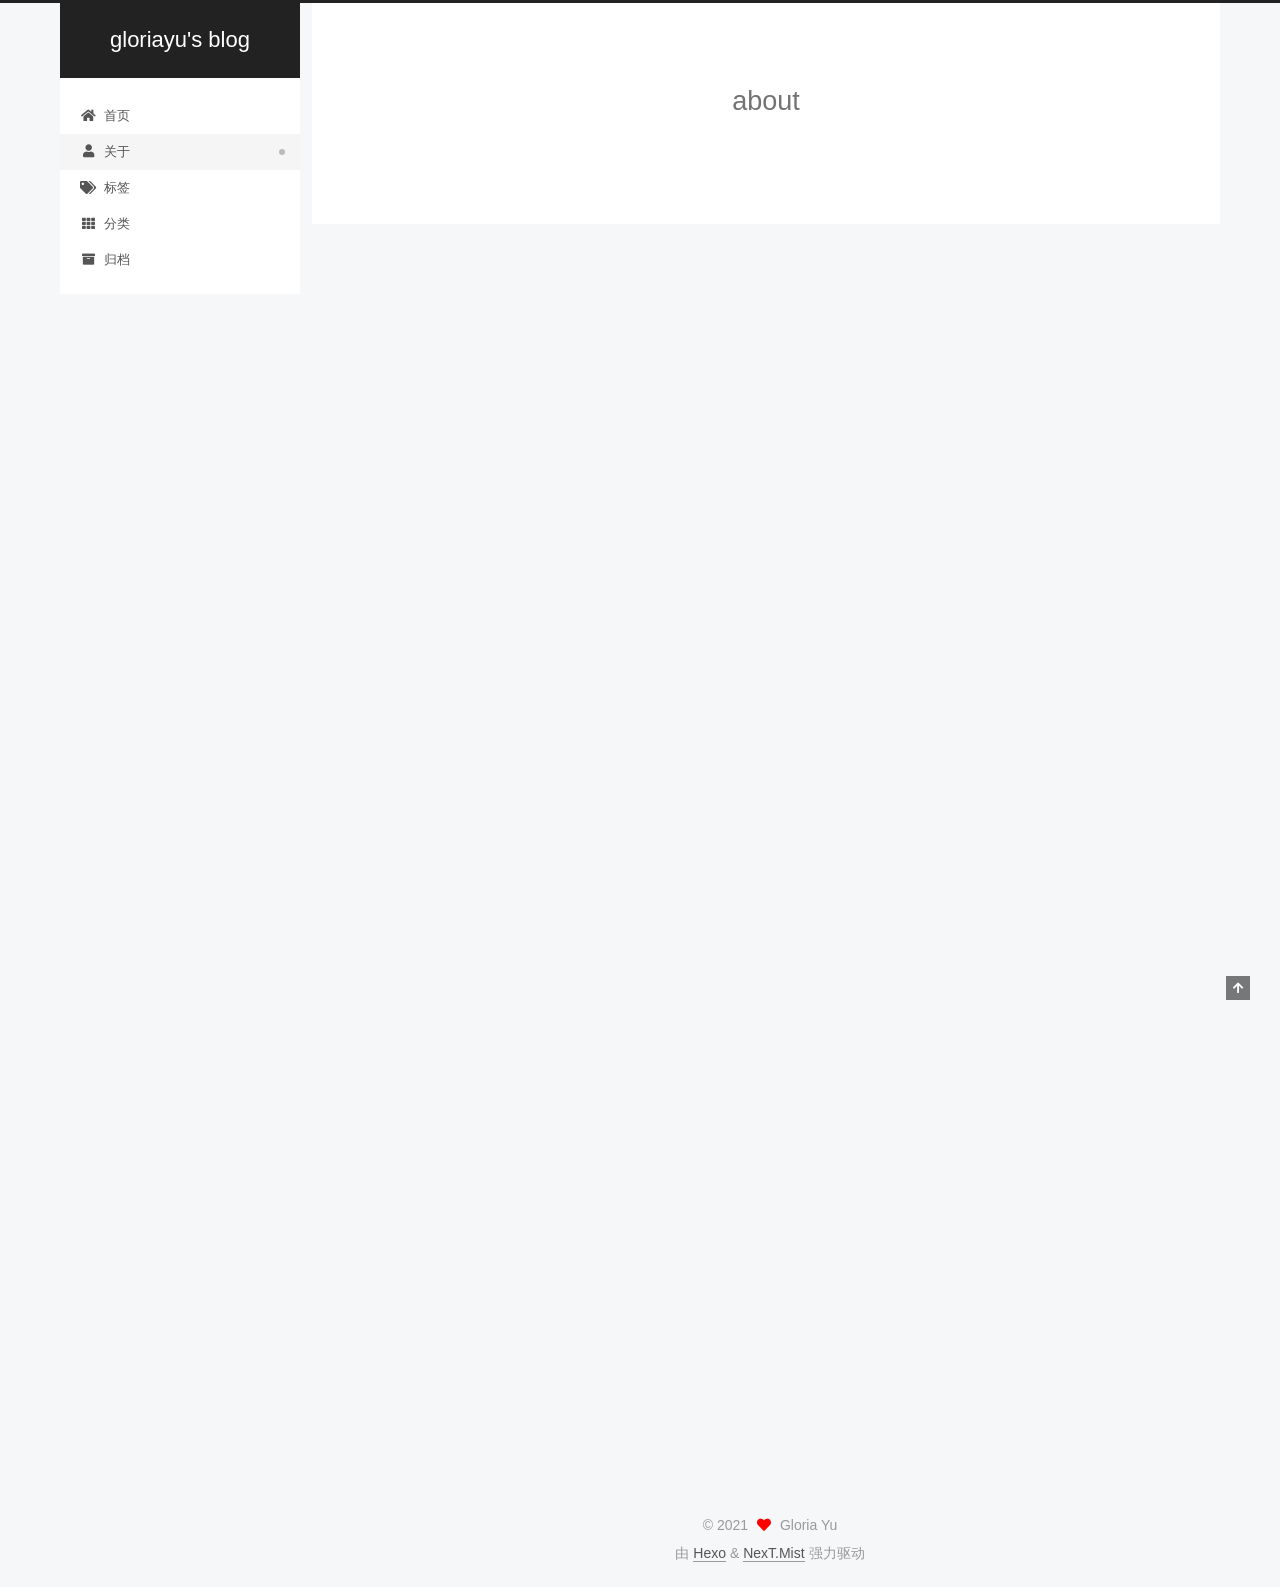
==== about/index.html @ 78971fbe "Site updated: 2021-02-25 17:39:27" ====
<!DOCTYPE html>
<html lang="zh-CN">
<head>
  <meta charset="UTF-8">
<meta name="viewport" content="width=device-width, initial-scale=1, maximum-scale=2">
<meta name="theme-color" content="#222">
<meta name="generator" content="Hexo 5.4.0">
  <link rel="icon" type="image/png" sizes="32x32" href="/images/favicon-32x32-next.png">
  <link rel="icon" type="image/png" sizes="16x16" href="/images/favicon-16x16-next.png">

<link rel="stylesheet" href="/css/main.css">


<link rel="stylesheet" href="/lib/font-awesome/css/all.min.css">

<script id="hexo-configurations">
    var NexT = window.NexT || {};
    var CONFIG = {"hostname":"example.com","root":"/","scheme":"Mist","version":"7.8.0","exturl":false,"sidebar":{"position":"left","display":"post","padding":18,"offset":12,"onmobile":false},"copycode":{"enable":false,"show_result":false,"style":null},"back2top":{"enable":true,"sidebar":false,"scrollpercent":false},"bookmark":{"enable":false,"color":"#222","save":"auto"},"fancybox":false,"mediumzoom":false,"lazyload":false,"pangu":false,"comments":{"style":"tabs","active":null,"storage":true,"lazyload":false,"nav":null},"algolia":{"hits":{"per_page":10},"labels":{"input_placeholder":"Search for Posts","hits_empty":"We didn't find any results for the search: ${query}","hits_stats":"${hits} results found in ${time} ms"}},"localsearch":{"enable":false,"trigger":"auto","top_n_per_article":1,"unescape":false,"preload":false},"motion":{"enable":true,"async":false,"transition":{"post_block":"fadeIn","post_header":"slideDownIn","post_body":"slideDownIn","coll_header":"slideLeftIn","sidebar":"slideUpIn"}}};
  </script>

  <meta name="description" content="记录学习">
<meta property="og:type" content="website">
<meta property="og:title" content="about">
<meta property="og:url" content="http://example.com/about/index.html">
<meta property="og:site_name" content="gloriayu&#39;s blog">
<meta property="og:description" content="记录学习">
<meta property="og:locale" content="zh_CN">
<meta property="article:published_time" content="2021-02-25T08:44:39.930Z">
<meta property="article:modified_time" content="2021-02-25T08:44:39.930Z">
<meta property="article:author" content="Gloria Yu">
<meta name="twitter:card" content="summary">

<link rel="canonical" href="http://example.com/about/">


<script id="page-configurations">
  // https://hexo.io/docs/variables.html
  CONFIG.page = {
    sidebar: "",
    isHome : false,
    isPost : false,
    lang   : 'zh-CN'
  };
</script>

  <title>about | gloriayu's blog
</title>
  






  <noscript>
  <style>
  .use-motion .brand,
  .use-motion .menu-item,
  .sidebar-inner,
  .use-motion .post-block,
  .use-motion .pagination,
  .use-motion .comments,
  .use-motion .post-header,
  .use-motion .post-body,
  .use-motion .collection-header { opacity: initial; }

  .use-motion .site-title,
  .use-motion .site-subtitle {
    opacity: initial;
    top: initial;
  }

  .use-motion .logo-line-before i { left: initial; }
  .use-motion .logo-line-after i { right: initial; }
  </style>
</noscript>

<link rel="alternate" href="/atom.xml" title="gloriayu's blog" type="application/atom+xml">
</head>

<body itemscope itemtype="http://schema.org/WebPage">
  <div class="container use-motion">
    <div class="headband"></div>

    <header class="header" itemscope itemtype="http://schema.org/WPHeader">
      <div class="header-inner"><div class="site-brand-container">
  <div class="site-nav-toggle">
    <div class="toggle" aria-label="切换导航栏">
      <span class="toggle-line toggle-line-first"></span>
      <span class="toggle-line toggle-line-middle"></span>
      <span class="toggle-line toggle-line-last"></span>
    </div>
  </div>

  <div class="site-meta">

    <a href="/" class="brand" rel="start">
      <span class="logo-line-before"><i></i></span>
      <h1 class="site-title">gloriayu's blog</h1>
      <span class="logo-line-after"><i></i></span>
    </a>
  </div>

  <div class="site-nav-right">
    <div class="toggle popup-trigger">
    </div>
  </div>
</div>




<nav class="site-nav">
  <ul id="menu" class="main-menu menu">
        <li class="menu-item menu-item-home">

    <a href="/" rel="section"><i class="fa fa-home fa-fw"></i>首页</a>

  </li>
        <li class="menu-item menu-item-about">

    <a href="/about/" rel="section"><i class="fa fa-user fa-fw"></i>关于</a>

  </li>
        <li class="menu-item menu-item-tags">

    <a href="/tags/" rel="section"><i class="fa fa-tags fa-fw"></i>标签</a>

  </li>
        <li class="menu-item menu-item-categories">

    <a href="/categories/" rel="section"><i class="fa fa-th fa-fw"></i>分类</a>

  </li>
        <li class="menu-item menu-item-archives">

    <a href="/archives/" rel="section"><i class="fa fa-archive fa-fw"></i>归档</a>

  </li>
  </ul>
</nav>




</div>
    </header>

    
  <div class="back-to-top">
    <i class="fa fa-arrow-up"></i>
    <span>0%</span>
  </div>


    <main class="main">
      <div class="main-inner">
        <div class="content-wrap">
          
  
  

          <div class="content page posts-expand">
            

    
    
    
    <div class="post-block" lang="zh-CN">
      <header class="post-header">

<h1 class="post-title" itemprop="name headline">about
</h1>

<div class="post-meta">
  

</div>

</header>

      
      
      
      <div class="post-body">
          
      </div>
      
      
      
    </div>
    

    
    
    


          </div>
          

<script>
  window.addEventListener('tabs:register', () => {
    let { activeClass } = CONFIG.comments;
    if (CONFIG.comments.storage) {
      activeClass = localStorage.getItem('comments_active') || activeClass;
    }
    if (activeClass) {
      let activeTab = document.querySelector(`a[href="#comment-${activeClass}"]`);
      if (activeTab) {
        activeTab.click();
      }
    }
  });
  if (CONFIG.comments.storage) {
    window.addEventListener('tabs:click', event => {
      if (!event.target.matches('.tabs-comment .tab-content .tab-pane')) return;
      let commentClass = event.target.classList[1];
      localStorage.setItem('comments_active', commentClass);
    });
  }
</script>

        </div>
          
  
  <div class="toggle sidebar-toggle">
    <span class="toggle-line toggle-line-first"></span>
    <span class="toggle-line toggle-line-middle"></span>
    <span class="toggle-line toggle-line-last"></span>
  </div>

  <aside class="sidebar">
    <div class="sidebar-inner">

      <ul class="sidebar-nav motion-element">
        <li class="sidebar-nav-toc">
          文章目录
        </li>
        <li class="sidebar-nav-overview">
          站点概览
        </li>
      </ul>

      <!--noindex-->
      <div class="post-toc-wrap sidebar-panel">
      </div>
      <!--/noindex-->

      <div class="site-overview-wrap sidebar-panel">
        <div class="site-author motion-element" itemprop="author" itemscope itemtype="http://schema.org/Person">
    <img class="site-author-image" itemprop="image" alt="Gloria Yu"
      src="/img/avatar.jpg">
  <p class="site-author-name" itemprop="name">Gloria Yu</p>
  <div class="site-description" itemprop="description">记录学习</div>
</div>
<div class="site-state-wrap motion-element">
  <nav class="site-state">
      <div class="site-state-item site-state-posts">
          <a href="/archives/">
        
          <span class="site-state-item-count">1</span>
          <span class="site-state-item-name">日志</span>
        </a>
      </div>
  </nav>
</div>
  <div class="links-of-author motion-element">
      <span class="links-of-author-item">
        <a href="https://github.com/gloriayu47" title="GitHub → https:&#x2F;&#x2F;github.com&#x2F;gloriayu47" rel="noopener" target="_blank"><i class="fab fa-github fa-fw"></i>GitHub</a>
      </span>
      <span class="links-of-author-item">
        <a href="mailto:gloriayu.uc@gmail.com" title="GMail → mailto:gloriayu.uc@gmail.com" rel="noopener" target="_blank"><i class="fa fa-envelope fa-fw"></i>GMail</a>
      </span>
  </div>



      </div>

    </div>
  </aside>
  <div id="sidebar-dimmer"></div>


      </div>
    </main>

    <footer class="footer">
      <div class="footer-inner">
        

        

<div class="copyright">
  
  &copy; 
  <span itemprop="copyrightYear">2021</span>
  <span class="with-love">
    <i class="fa fa-heart"></i>
  </span>
  <span class="author" itemprop="copyrightHolder">Gloria Yu</span>
</div>
  <div class="powered-by">由 <a href="https://hexo.io/" class="theme-link" rel="noopener" target="_blank">Hexo</a> & <a href="https://mist.theme-next.org/" class="theme-link" rel="noopener" target="_blank">NexT.Mist</a> 强力驱动
  </div>

        








      </div>
    </footer>
  </div>

  
  <script src="/lib/anime.min.js"></script>
  <script src="/lib/velocity/velocity.min.js"></script>
  <script src="/lib/velocity/velocity.ui.min.js"></script>

<script src="/js/utils.js"></script>

<script src="/js/motion.js"></script>


<script src="/js/schemes/muse.js"></script>


<script src="/js/next-boot.js"></script>




  















  

  

</body>
</html>
---- css/main.css ----
:root {
  --body-bg-color: #f5f7f9;
  --content-bg-color: #fff;
  --card-bg-color: #f5f5f5;
  --text-color: #555;
  --blockquote-color: #666;
  --link-color: #555;
  --link-hover-color: #222;
  --brand-color: #fff;
  --brand-hover-color: #fff;
  --table-row-odd-bg-color: #f9f9f9;
  --table-row-hover-bg-color: #f5f5f5;
  --menu-item-bg-color: #f5f5f5;
  --btn-default-bg: #fff;
  --btn-default-color: #555;
  --btn-default-border-color: #555;
  --btn-default-hover-bg: #222;
  --btn-default-hover-color: #fff;
  --btn-default-hover-border-color: #222;
}
html {
  line-height: 1.15; /* 1 */
  -webkit-text-size-adjust: 100%; /* 2 */
}
body {
  margin: 0;
}
main {
  display: block;
}
h1 {
  font-size: 2em;
  margin: 0.67em 0;
}
hr {
  box-sizing: content-box; /* 1 */
  height: 0; /* 1 */
  overflow: visible; /* 2 */
}
pre {
  font-family: monospace, monospace; /* 1 */
  font-size: 1em; /* 2 */
}
a {
  background: transparent;
}
abbr[title] {
  border-bottom: none; /* 1 */
  text-decoration: underline; /* 2 */
  text-decoration: underline dotted; /* 2 */
}
b,
strong {
  font-weight: bolder;
}
code,
kbd,
samp {
  font-family: monospace, monospace; /* 1 */
  font-size: 1em; /* 2 */
}
small {
  font-size: 80%;
}
sub,
sup {
  font-size: 75%;
  line-height: 0;
  position: relative;
  vertical-align: baseline;
}
sub {
  bottom: -0.25em;
}
sup {
  top: -0.5em;
}
img {
  border-style: none;
}
button,
input,
optgroup,
select,
textarea {
  font-family: inherit; /* 1 */
  font-size: 100%; /* 1 */
  line-height: 1.15; /* 1 */
  margin: 0; /* 2 */
}
button,
input {
/* 1 */
  overflow: visible;
}
button,
select {
/* 1 */
  text-transform: none;
}
button,
[type='button'],
[type='reset'],
[type='submit'] {
  -webkit-appearance: button;
}
button::-moz-focus-inner,
[type='button']::-moz-focus-inner,
[type='reset']::-moz-focus-inner,
[type='submit']::-moz-focus-inner {
  border-style: none;
  padding: 0;
}
button:-moz-focusring,
[type='button']:-moz-focusring,
[type='reset']:-moz-focusring,
[type='submit']:-moz-focusring {
  outline: 1px dotted ButtonText;
}
fieldset {
  padding: 0.35em 0.75em 0.625em;
}
legend {
  box-sizing: border-box; /* 1 */
  color: inherit; /* 2 */
  display: table; /* 1 */
  max-width: 100%; /* 1 */
  padding: 0; /* 3 */
  white-space: normal; /* 1 */
}
progress {
  vertical-align: baseline;
}
textarea {
  overflow: auto;
}
[type='checkbox'],
[type='radio'] {
  box-sizing: border-box; /* 1 */
  padding: 0; /* 2 */
}
[type='number']::-webkit-inner-spin-button,
[type='number']::-webkit-outer-spin-button {
  height: auto;
}
[type='search'] {
  outline-offset: -2px; /* 2 */
  -webkit-appearance: textfield; /* 1 */
}
[type='search']::-webkit-search-decoration {
  -webkit-appearance: none;
}
::-webkit-file-upload-button {
  font: inherit; /* 2 */
  -webkit-appearance: button; /* 1 */
}
details {
  display: block;
}
summary {
  display: list-item;
}
template {
  display: none;
}
[hidden] {
  display: none;
}
::selection {
  background: #262a30;
  color: #eee;
}
html,
body {
  height: 100%;
}
body {
  background: var(--body-bg-color);
  color: var(--text-color);
  font-family: 'Lato', "PingFang SC", "Microsoft YaHei", sans-serif;
  font-size: 1em;
  line-height: 2;
}
@media (max-width: 991px) {
  body {
    padding-left: 0 !important;
    padding-right: 0 !important;
  }
}
h1,
h2,
h3,
h4,
h5,
h6 {
  font-family: 'Lato', "PingFang SC", "Microsoft YaHei", sans-serif;
  font-weight: bold;
  line-height: 1.5;
  margin: 20px 0 15px;
}
h1 {
  font-size: 1.5em;
}
h2 {
  font-size: 1.375em;
}
h3 {
  font-size: 1.25em;
}
h4 {
  font-size: 1.125em;
}
h5 {
  font-size: 1em;
}
h6 {
  font-size: 0.875em;
}
p {
  margin: 0 0 20px 0;
}
a,
span.exturl {
  border-bottom: 1px solid #999;
  color: var(--link-color);
  outline: 0;
  text-decoration: none;
  overflow-wrap: break-word;
  word-wrap: break-word;
  cursor: pointer;
}
a:hover,
span.exturl:hover {
  border-bottom-color: var(--link-hover-color);
  color: var(--link-hover-color);
}
iframe,
img,
video {
  display: block;
  margin-left: auto;
  margin-right: auto;
  max-width: 100%;
}
hr {
  background-image: repeating-linear-gradient(-45deg, #ddd, #ddd 4px, transparent 4px, transparent 8px);
  border: 0;
  height: 3px;
  margin: 40px 0;
}
blockquote {
  border-left: 4px solid #ddd;
  color: var(--blockquote-color);
  margin: 0;
  padding: 0 15px;
}
blockquote cite::before {
  content: '-';
  padding: 0 5px;
}
dt {
  font-weight: bold;
}
dd {
  margin: 0;
  padding: 0;
}
kbd {
  background-color: #f5f5f5;
  background-image: linear-gradient(#eee, #fff, #eee);
  border: 1px solid #ccc;
  border-radius: 0.2em;
  box-shadow: 0.1em 0.1em 0.2em rgba(0,0,0,0.1);
  color: #555;
  font-family: inherit;
  padding: 0.1em 0.3em;
  white-space: nowrap;
}
.table-container {
  overflow: auto;
}
table {
  border-collapse: collapse;
  border-spacing: 0;
  font-size: 0.875em;
  margin: 0 0 20px 0;
  width: 100%;
}
tbody tr:nth-of-type(odd) {
  background: var(--table-row-odd-bg-color);
}
tbody tr:hover {
  background: var(--table-row-hover-bg-color);
}
caption,
th,
td {
  font-weight: normal;
  padding: 8px;
  vertical-align: middle;
}
th,
td {
  border: 1px solid #ddd;
  border-bottom: 3px solid #ddd;
}
th {
  font-weight: 700;
  padding-bottom: 10px;
}
td {
  border-bottom-width: 1px;
}
.btn {
  background: var(--btn-default-bg);
  border: 2px solid var(--btn-default-border-color);
  border-radius: 2px;
  color: var(--btn-default-color);
  display: inline-block;
  font-size: 0.875em;
  line-height: 2;
  padding: 0 20px;
  text-decoration: none;
  transition-property: background-color;
  transition-delay: 0s;
  transition-duration: 0.2s;
  transition-timing-function: ease-in-out;
}
.btn:hover {
  background: var(--btn-default-hover-bg);
  border-color: var(--btn-default-hover-border-color);
  color: var(--btn-default-hover-color);
}
.btn + .btn {
  margin: 0 0 8px 8px;
}
.btn .fa-fw {
  text-align: left;
  width: 1.285714285714286em;
}
.toggle {
  line-height: 0;
}
.toggle .toggle-line {
  background: #fff;
  display: inline-block;
  height: 2px;
  left: 0;
  position: relative;
  top: 0;
  transition: all 0.4s;
  vertical-align: top;
  width: 100%;
}
.toggle .toggle-line:not(:first-child) {
  margin-top: 3px;
}
.toggle.toggle-arrow .toggle-line-first {
  left: 50%;
  top: 2px;
  transform: rotate(45deg);
  width: 50%;
}
.toggle.toggle-arrow .toggle-line-middle {
  left: 2px;
  width: 90%;
}
.toggle.toggle-arrow .toggle-line-last {
  left: 50%;
  top: -2px;
  transform: rotate(-45deg);
  width: 50%;
}
.toggle.toggle-close .toggle-line-first {
  transform: rotate(-45deg);
  top: 5px;
}
.toggle.toggle-close .toggle-line-middle {
  opacity: 0;
}
.toggle.toggle-close .toggle-line-last {
  transform: rotate(45deg);
  top: -5px;
}
.highlight,
pre {
  background: #f7f7f7;
  color: #4d4d4c;
  line-height: 1.6;
  margin: 0 auto 20px;
}
pre,
code {
  font-family: consolas, Menlo, monospace, "PingFang SC", "Microsoft YaHei";
}
code {
  background: #eee;
  border-radius: 3px;
  color: #555;
  padding: 2px 4px;
  overflow-wrap: break-word;
  word-wrap: break-word;
}
.highlight *::selection {
  background: #d6d6d6;
}
.highlight pre {
  border: 0;
  margin: 0;
  padding: 10px 0;
}
.highlight table {
  border: 0;
  margin: 0;
  width: auto;
}
.highlight td {
  border: 0;
  padding: 0;
}
.highlight figcaption {
  background: #eff2f3;
  color: #4d4d4c;
  display: flex;
  font-size: 0.875em;
  justify-content: space-between;
  line-height: 1.2;
  padding: 0.5em;
}
.highlight figcaption a {
  color: #4d4d4c;
}
.highlight figcaption a:hover {
  border-bottom-color: #4d4d4c;
}
.highlight .gutter {
  -moz-user-select: none;
  -ms-user-select: none;
  -webkit-user-select: none;
  user-select: none;
}
.highlight .gutter pre {
  background: #eff2f3;
  color: #869194;
  padding-left: 10px;
  padding-right: 10px;
  text-align: right;
}
.highlight .code pre {
  background: #f7f7f7;
  padding-left: 10px;
  width: 100%;
}
.gist table {
  width: auto;
}
.gist table td {
  border: 0;
}
pre {
  overflow: auto;
  padding: 10px;
}
pre code {
  background: none;
  color: #4d4d4c;
  font-size: 0.875em;
  padding: 0;
  text-shadow: none;
}
pre .deletion {
  background: #fdd;
}
pre .addition {
  background: #dfd;
}
pre .meta {
  color: #eab700;
  -moz-user-select: none;
  -ms-user-select: none;
  -webkit-user-select: none;
  user-select: none;
}
pre .comment {
  color: #8e908c;
}
pre .variable,
pre .attribute,
pre .tag,
pre .name,
pre .regexp,
pre .ruby .constant,
pre .xml .tag .title,
pre .xml .pi,
pre .xml .doctype,
pre .html .doctype,
pre .css .id,
pre .css .class,
pre .css .pseudo {
  color: #c82829;
}
pre .number,
pre .preprocessor,
pre .built_in,
pre .builtin-name,
pre .literal,
pre .params,
pre .constant,
pre .command {
  color: #f5871f;
}
pre .ruby .class .title,
pre .css .rules .attribute,
pre .string,
pre .symbol,
pre .value,
pre .inheritance,
pre .header,
pre .ruby .symbol,
pre .xml .cdata,
pre .special,
pre .formula {
  color: #718c00;
}
pre .title,
pre .css .hexcolor {
  color: #3e999f;
}
pre .function,
pre .python .decorator,
pre .python .title,
pre .ruby .function .title,
pre .ruby .title .keyword,
pre .perl .sub,
pre .javascript .title,
pre .coffeescript .title {
  color: #4271ae;
}
pre .keyword,
pre .javascript .function {
  color: #8959a8;
}
.blockquote-center {
  border-left: none;
  margin: 40px 0;
  padding: 0;
  position: relative;
  text-align: center;
}
.blockquote-center .fa {
  display: block;
  opacity: 0.6;
  position: absolute;
  width: 100%;
}
.blockquote-center .fa-quote-left {
  border-top: 1px solid #ccc;
  text-align: left;
  top: -20px;
}
.blockquote-center .fa-quote-right {
  border-bottom: 1px solid #ccc;
  text-align: right;
  bottom: -20px;
}
.blockquote-center p,
.blockquote-center div {
  text-align: center;
}
.post-body .group-picture img {
  margin: 0 auto;
  padding: 0 3px;
}
.group-picture-row {
  margin-bottom: 6px;
  overflow: hidden;
}
.group-picture-column {
  float: left;
  margin-bottom: 10px;
}
.post-body .label {
  color: #555;
  display: inline;
  padding: 0 2px;
}
.post-body .label.default {
  background: #f0f0f0;
}
.post-body .label.primary {
  background: #efe6f7;
}
.post-body .label.info {
  background: #e5f2f8;
}
.post-body .label.success {
  background: #e7f4e9;
}
.post-body .label.warning {
  background: #fcf6e1;
}
.post-body .label.danger {
  background: #fae8eb;
}
.post-body .tabs {
  margin-bottom: 20px;
}
.post-body .tabs,
.tabs-comment {
  display: block;
  padding-top: 10px;
  position: relative;
}
.post-body .tabs ul.nav-tabs,
.tabs-comment ul.nav-tabs {
  display: flex;
  flex-wrap: wrap;
  margin: 0;
  margin-bottom: -1px;
  padding: 0;
}
@media (max-width: 413px) {
  .post-body .tabs ul.nav-tabs,
  .tabs-comment ul.nav-tabs {
    display: block;
    margin-bottom: 5px;
  }
}
.post-body .tabs ul.nav-tabs li.tab,
.tabs-comment ul.nav-tabs li.tab {
  border-bottom: 1px solid #ddd;
  border-left: 1px solid transparent;
  border-right: 1px solid transparent;
  border-top: 3px solid transparent;
  flex-grow: 1;
  list-style-type: none;
  border-radius: 0 0 0 0;
}
@media (max-width: 413px) {
  .post-body .tabs ul.nav-tabs li.tab,
  .tabs-comment ul.nav-tabs li.tab {
    border-bottom: 1px solid transparent;
    border-left: 3px solid transparent;
    border-right: 1px solid transparent;
    border-top: 1px solid transparent;
  }
}
@media (max-width: 413px) {
  .post-body .tabs ul.nav-tabs li.tab,
  .tabs-comment ul.nav-tabs li.tab {
    border-radius: 0;
  }
}
.post-body .tabs ul.nav-tabs li.tab a,
.tabs-comment ul.nav-tabs li.tab a {
  border-bottom: initial;
  display: block;
  line-height: 1.8;
  outline: 0;
  padding: 0.25em 0.75em;
  text-align: center;
  transition-delay: 0s;
  transition-duration: 0.2s;
  transition-timing-function: ease-out;
}
.post-body .tabs ul.nav-tabs li.tab a i,
.tabs-comment ul.nav-tabs li.tab a i {
  width: 1.285714285714286em;
}
.post-body .tabs ul.nav-tabs li.tab.active,
.tabs-comment ul.nav-tabs li.tab.active {
  border-bottom: 1px solid transparent;
  border-left: 1px solid #ddd;
  border-right: 1px solid #ddd;
  border-top: 3px solid #fc6423;
}
@media (max-width: 413px) {
  .post-body .tabs ul.nav-tabs li.tab.active,
  .tabs-comment ul.nav-tabs li.tab.active {
    border-bottom: 1px solid #ddd;
    border-left: 3px solid #fc6423;
    border-right: 1px solid #ddd;
    border-top: 1px solid #ddd;
  }
}
.post-body .tabs ul.nav-tabs li.tab.active a,
.tabs-comment ul.nav-tabs li.tab.active a {
  color: var(--link-color);
  cursor: default;
}
.post-body .tabs .tab-content .tab-pane,
.tabs-comment .tab-content .tab-pane {
  border: 1px solid #ddd;
  border-top: 0;
  padding: 20px 20px 0 20px;
  border-radius: 0;
}
.post-body .tabs .tab-content .tab-pane:not(.active),
.tabs-comment .tab-content .tab-pane:not(.active) {
  display: none;
}
.post-body .tabs .tab-content .tab-pane.active,
.tabs-comment .tab-content .tab-pane.active {
  display: block;
}
.post-body .tabs .tab-content .tab-pane.active:nth-of-type(1),
.tabs-comment .tab-content .tab-pane.active:nth-of-type(1) {
  border-radius: 0 0 0 0;
}
@media (max-width: 413px) {
  .post-body .tabs .tab-content .tab-pane.active:nth-of-type(1),
  .tabs-comment .tab-content .tab-pane.active:nth-of-type(1) {
    border-radius: 0;
  }
}
.post-body .note {
  border-radius: 3px;
  margin-bottom: 20px;
  padding: 1em;
  position: relative;
  border: 1px solid #eee;
  border-left-width: 5px;
}
.post-body .note h2,
.post-body .note h3,
.post-body .note h4,
.post-body .note h5,
.post-body .note h6 {
  margin-top: 0;
  border-bottom: initial;
  margin-bottom: 0;
  padding-top: 0;
}
.post-body .note p:first-child,
.post-body .note ul:first-child,
.post-body .note ol:first-child,
.post-body .note table:first-child,
.post-body .note pre:first-child,
.post-body .note blockquote:first-child,
.post-body .note img:first-child {
  margin-top: 0;
}
.post-body .note p:last-child,
.post-body .note ul:last-child,
.post-body .note ol:last-child,
.post-body .note table:last-child,
.post-body .note pre:last-child,
.post-body .note blockquote:last-child,
.post-body .note img:last-child {
  margin-bottom: 0;
}
.post-body .note.default {
  border-left-color: #777;
}
.post-body .note.default h2,
.post-body .note.default h3,
.post-body .note.default h4,
.post-body .note.default h5,
.post-body .note.default h6 {
  color: #777;
}
.post-body .note.primary {
  border-left-color: #6f42c1;
}
.post-body .note.primary h2,
.post-body .note.primary h3,
.post-body .note.primary h4,
.post-body .note.primary h5,
.post-body .note.primary h6 {
  color: #6f42c1;
}
.post-body .note.info {
  border-left-color: #428bca;
}
.post-body .note.info h2,
.post-body .note.info h3,
.post-body .note.info h4,
.post-body .note.info h5,
.post-body .note.info h6 {
  color: #428bca;
}
.post-body .note.success {
  border-left-color: #5cb85c;
}
.post-body .note.success h2,
.post-body .note.success h3,
.post-body .note.success h4,
.post-body .note.success h5,
.post-body .note.success h6 {
  color: #5cb85c;
}
.post-body .note.warning {
  border-left-color: #f0ad4e;
}
.post-body .note.warning h2,
.post-body .note.warning h3,
.post-body .note.warning h4,
.post-body .note.warning h5,
.post-body .note.warning h6 {
  color: #f0ad4e;
}
.post-body .note.danger {
  border-left-color: #d9534f;
}
.post-body .note.danger h2,
.post-body .note.danger h3,
.post-body .note.danger h4,
.post-body .note.danger h5,
.post-body .note.danger h6 {
  color: #d9534f;
}
.pagination .prev,
.pagination .next,
.pagination .page-number,
.pagination .space {
  display: inline-block;
  margin: 0 10px;
  padding: 0 11px;
  position: relative;
  top: -1px;
}
@media (max-width: 767px) {
  .pagination .prev,
  .pagination .next,
  .pagination .page-number,
  .pagination .space {
    margin: 0 5px;
  }
}
.pagination {
  border-top: 1px solid #eee;
  margin: 120px 0 0;
  text-align: center;
}
.pagination .prev,
.pagination .next,
.pagination .page-number {
  border-bottom: 0;
  border-top: 1px solid #eee;
  transition-property: border-color;
  transition-delay: 0s;
  transition-duration: 0.2s;
  transition-timing-function: ease-in-out;
}
.pagination .prev:hover,
.pagination .next:hover,
.pagination .page-number:hover {
  border-top-color: #222;
}
.pagination .space {
  margin: 0;
  padding: 0;
}
.pagination .prev {
  margin-left: 0;
}
.pagination .next {
  margin-right: 0;
}
.pagination .page-number.current {
  background: #ccc;
  border-top-color: #ccc;
  color: #fff;
}
@media (max-width: 767px) {
  .pagination {
    border-top: none;
  }
  .pagination .prev,
  .pagination .next,
  .pagination .page-number {
    border-bottom: 1px solid #eee;
    border-top: 0;
    margin-bottom: 10px;
    padding: 0 10px;
  }
  .pagination .prev:hover,
  .pagination .next:hover,
  .pagination .page-number:hover {
    border-bottom-color: #222;
  }
}
.comments {
  margin-top: 60px;
  overflow: hidden;
}
.comment-button-group {
  display: flex;
  flex-wrap: wrap-reverse;
  justify-content: center;
  margin: 1em 0;
}
.comment-button-group .comment-button {
  margin: 0.1em 0.2em;
}
.comment-button-group .comment-button.active {
  background: var(--btn-default-hover-bg);
  border-color: var(--btn-default-hover-border-color);
  color: var(--btn-default-hover-color);
}
.comment-position {
  display: none;
}
.comment-position.active {
  display: block;
}
.tabs-comment {
  background: var(--content-bg-color);
  margin-top: 4em;
  padding-top: 0;
}
.tabs-comment .comments {
  border: 0;
  box-shadow: none;
  margin-top: 0;
  padding-top: 0;
}
.container {
  min-height: 100%;
  position: relative;
}
.main-inner {
  margin: 0 auto;
  width: calc(100% - 20px);
}
@media (min-width: 1200px) {
  .main-inner {
    width: 1160px;
  }
}
@media (min-width: 1600px) {
  .main-inner {
    width: 73%;
  }
}
@media (max-width: 767px) {
  .content-wrap {
    padding: 0 20px;
  }
}
.header {
  background: transparent;
}
.header-inner {
  margin: 0 auto;
  width: calc(100% - 20px);
}
@media (min-width: 1200px) {
  .header-inner {
    width: 1160px;
  }
}
@media (min-width: 1600px) {
  .header-inner {
    width: 73%;
  }
}
.site-brand-container {
  display: flex;
  flex-shrink: 0;
  padding: 0 10px;
}
.headband {
  background: #222;
  height: 3px;
}
.site-meta {
  flex-grow: 1;
  text-align: center;
}
@media (max-width: 767px) {
  .site-meta {
    text-align: center;
  }
}
.brand {
  border-bottom: none;
  color: var(--brand-color);
  display: inline-block;
  line-height: 1.375em;
  padding: 0 40px;
  position: relative;
}
.brand:hover {
  color: var(--brand-hover-color);
}
.site-title {
  font-family: 'Lato', "PingFang SC", "Microsoft YaHei", sans-serif;
  font-size: 1.375em;
  font-weight: normal;
  margin: 0;
}
.site-subtitle {
  color: #ddd;
  font-size: 0.8125em;
  margin: 10px 0;
}
.use-motion .brand {
  opacity: 0;
}
.use-motion .site-title,
.use-motion .site-subtitle,
.use-motion .custom-logo-image {
  opacity: 0;
  position: relative;
  top: -10px;
}
.site-nav-toggle,
.site-nav-right {
  display: none;
}
@media (max-width: 767px) {
  .site-nav-toggle,
  .site-nav-right {
    display: flex;
    flex-direction: column;
    justify-content: center;
  }
}
.site-nav-toggle .toggle,
.site-nav-right .toggle {
  color: var(--text-color);
  padding: 10px;
  width: 22px;
}
.site-nav-toggle .toggle .toggle-line,
.site-nav-right .toggle .toggle-line {
  background: var(--text-color);
  border-radius: 1px;
}
.site-nav {
  display: block;
}
@media (max-width: 767px) {
  .site-nav {
    clear: both;
    display: none;
  }
}
.site-nav.site-nav-on {
  display: block;
}
.menu {
  margin-top: 20px;
  padding-left: 0;
  text-align: center;
}
.menu-item {
  display: inline-block;
  list-style: none;
  margin: 0 10px;
}
@media (max-width: 767px) {
  .menu-item {
    display: block;
    margin-top: 10px;
  }
  .menu-item.menu-item-search {
    display: none;
  }
}
.menu-item a,
.menu-item span.exturl {
  border-bottom: 0;
  display: block;
  font-size: 0.8125em;
  transition-property: border-color;
  transition-delay: 0s;
  transition-duration: 0.2s;
  transition-timing-function: ease-in-out;
}
@media (hover: none) {
  .menu-item a:hover,
  .menu-item span.exturl:hover {
    border-bottom-color: transparent !important;
  }
}
.menu-item .fa,
.menu-item .fab,
.menu-item .far,
.menu-item .fas {
  margin-right: 8px;
}
.menu-item .badge {
  display: inline-block;
  font-weight: bold;
  line-height: 1;
  margin-left: 0.35em;
  margin-top: 0.35em;
  text-align: center;
  white-space: nowrap;
}
@media (max-width: 767px) {
  .menu-item .badge {
    float: right;
    margin-left: 0;
  }
}
.menu-item-active a,
.menu .menu-item a:hover,
.menu .menu-item span.exturl:hover {
  background: var(--menu-item-bg-color);
}
.use-motion .menu-item {
  opacity: 0;
}
.sidebar {
  background: #222;
  bottom: 0;
  box-shadow: inset 0 2px 6px #000;
  position: fixed;
  top: 0;
}
@media (max-width: 991px) {
  .sidebar {
    display: none;
  }
}
.sidebar-inner {
  color: #999;
  padding: 18px 10px;
  text-align: center;
}
.cc-license {
  margin-top: 10px;
  text-align: center;
}
.cc-license .cc-opacity {
  border-bottom: none;
  opacity: 0.7;
}
.cc-license .cc-opacity:hover {
  opacity: 0.9;
}
.cc-license img {
  display: inline-block;
}
.site-author-image {
  border: 1px solid #eee;
  display: block;
  margin: 0 auto;
  max-width: 120px;
  padding: 2px;
}
.site-author-name {
  color: var(--text-color);
  font-weight: 600;
  margin: 0;
  text-align: center;
}
.site-description {
  color: #999;
  font-size: 0.8125em;
  margin-top: 0;
  text-align: center;
}
.links-of-author {
  margin-top: 15px;
}
.links-of-author a,
.links-of-author span.exturl {
  border-bottom-color: #555;
  display: inline-block;
  font-size: 0.8125em;
  margin-bottom: 10px;
  margin-right: 10px;
  vertical-align: middle;
}
.links-of-author a::before,
.links-of-author span.exturl::before {
  background: #7dff41;
  border-radius: 50%;
  content: ' ';
  display: inline-block;
  height: 4px;
  margin-right: 3px;
  vertical-align: middle;
  width: 4px;
}
.sidebar-button {
  margin-top: 15px;
}
.sidebar-button a {
  border: 1px solid #fc6423;
  border-radius: 4px;
  color: #fc6423;
  display: inline-block;
  padding: 0 15px;
}
.sidebar-button a .fa,
.sidebar-button a .fab,
.sidebar-button a .far,
.sidebar-button a .fas {
  margin-right: 5px;
}
.sidebar-button a:hover {
  background: #fc6423;
  border: 1px solid #fc6423;
  color: #fff;
}
.sidebar-button a:hover .fa,
.sidebar-button a:hover .fab,
.sidebar-button a:hover .far,
.sidebar-button a:hover .fas {
  color: #fff;
}
.links-of-blogroll {
  font-size: 0.8125em;
  margin-top: 10px;
}
.links-of-blogroll-title {
  font-size: 0.875em;
  font-weight: 600;
  margin-top: 0;
}
.links-of-blogroll-list {
  list-style: none;
  margin: 0;
  padding: 0;
}
#sidebar-dimmer {
  display: none;
}
@media (max-width: 767px) {
  #sidebar-dimmer {
    background: #000;
    display: block;
    height: 100%;
    left: 100%;
    opacity: 0;
    position: fixed;
    top: 0;
    width: 100%;
    z-index: 1100;
  }
  .sidebar-active + #sidebar-dimmer {
    opacity: 0.7;
    transform: translateX(-100%);
    transition: opacity 0.5s;
  }
}
.sidebar-nav {
  margin: 0;
  padding-bottom: 20px;
  padding-left: 0;
}
.sidebar-nav li {
  border-bottom: 1px solid transparent;
  color: var(--text-color);
  cursor: pointer;
  display: inline-block;
  font-size: 0.875em;
}
.sidebar-nav li.sidebar-nav-overview {
  margin-left: 10px;
}
.sidebar-nav li:hover {
  color: #fc6423;
}
.sidebar-nav .sidebar-nav-active {
  border-bottom-color: #fc6423;
  color: #fc6423;
}
.sidebar-nav .sidebar-nav-active:hover {
  color: #fc6423;
}
.sidebar-panel {
  display: none;
  overflow-x: hidden;
  overflow-y: auto;
}
.sidebar-panel-active {
  display: block;
}
.sidebar-toggle {
  background: #222;
  bottom: 45px;
  cursor: pointer;
  height: 14px;
  left: 30px;
  padding: 5px;
  position: fixed;
  width: 14px;
  z-index: 1300;
}
@media (max-width: 991px) {
  .sidebar-toggle {
    left: 20px;
    opacity: 0.8;
    display: none;
  }
}
.sidebar-toggle:hover .toggle-line {
  background: #fc6423;
}
.post-toc {
  font-size: 0.875em;
}
.post-toc ol {
  list-style: none;
  margin: 0;
  padding: 0 2px 5px 10px;
  text-align: left;
}
.post-toc ol > ol {
  padding-left: 0;
}
.post-toc ol a {
  transition-property: all;
  transition-delay: 0s;
  transition-duration: 0.2s;
  transition-timing-function: ease-in-out;
}
.post-toc .nav-item {
  line-height: 1.8;
  overflow: hidden;
  text-overflow: ellipsis;
  white-space: nowrap;
}
.post-toc .nav .nav-child {
  display: none;
}
.post-toc .nav .active > .nav-child {
  display: block;
}
.post-toc .nav .active-current > .nav-child {
  display: block;
}
.post-toc .nav .active-current > .nav-child > .nav-item {
  display: block;
}
.post-toc .nav .active > a {
  border-bottom-color: #fc6423;
  color: #fc6423;
}
.post-toc .nav .active-current > a {
  color: #fc6423;
}
.post-toc .nav .active-current > a:hover {
  color: #fc6423;
}
.site-state {
  display: flex;
  justify-content: center;
  line-height: 1.4;
  margin-top: 10px;
  overflow: hidden;
  text-align: center;
  white-space: nowrap;
}
.site-state-item {
  padding: 0 15px;
}
.site-state-item:not(:first-child) {
  border-left: 1px solid #eee;
}
.site-state-item a {
  border-bottom: none;
}
.site-state-item-count {
  display: block;
  font-size: 1em;
  font-weight: 600;
  text-align: center;
}
.site-state-item-name {
  color: #999;
  font-size: 0.8125em;
}
.footer {
  color: #999;
  font-size: 0.875em;
  padding: 20px 0;
}
.footer.footer-fixed {
  bottom: 0;
  left: 0;
  position: absolute;
  right: 0;
}
.footer-inner {
  box-sizing: border-box;
  margin: 0 auto;
  text-align: center;
  width: calc(100% - 20px);
}
@media (min-width: 1200px) {
  .footer-inner {
    width: 1160px;
  }
}
@media (min-width: 1600px) {
  .footer-inner {
    width: 73%;
  }
}
.languages {
  display: inline-block;
  font-size: 1.125em;
  position: relative;
}
.languages .lang-select-label span {
  margin: 0 0.5em;
}
.languages .lang-select {
  height: 100%;
  left: 0;
  opacity: 0;
  position: absolute;
  top: 0;
  width: 100%;
}
.with-love {
  color: #ff0000;
  display: inline-block;
  margin: 0 5px;
}
.powered-by,
.theme-info {
  display: inline-block;
}
@-moz-keyframes iconAnimate {
  0%, 100% {
    transform: scale(1);
  }
  10%, 30% {
    transform: scale(0.9);
  }
  20%, 40%, 60%, 80% {
    transform: scale(1.1);
  }
  50%, 70% {
    transform: scale(1.1);
  }
}
@-webkit-keyframes iconAnimate {
  0%, 100% {
    transform: scale(1);
  }
  10%, 30% {
    transform: scale(0.9);
  }
  20%, 40%, 60%, 80% {
    transform: scale(1.1);
  }
  50%, 70% {
    transform: scale(1.1);
  }
}
@-o-keyframes iconAnimate {
  0%, 100% {
    transform: scale(1);
  }
  10%, 30% {
    transform: scale(0.9);
  }
  20%, 40%, 60%, 80% {
    transform: scale(1.1);
  }
  50%, 70% {
    transform: scale(1.1);
  }
}
@keyframes iconAnimate {
  0%, 100% {
    transform: scale(1);
  }
  10%, 30% {
    transform: scale(0.9);
  }
  20%, 40%, 60%, 80% {
    transform: scale(1.1);
  }
  50%, 70% {
    transform: scale(1.1);
  }
}
.back-to-top {
  font-size: 12px;
  text-align: center;
  transition-delay: 0s;
  transition-duration: 0.2s;
  transition-timing-function: ease-in-out;
}
.back-to-top {
  background: #222;
  bottom: -100px;
  box-sizing: border-box;
  color: #fff;
  cursor: pointer;
  left: 30px;
  opacity: 0.6;
  padding: 0 6px;
  position: fixed;
  transition-property: bottom;
  z-index: 1300;
  width: 24px;
}
.back-to-top span {
  display: none;
}
.back-to-top:hover {
  color: #fc6423;
}
.back-to-top.back-to-top-on {
  bottom: 30px;
}
@media (max-width: 991px) {
  .back-to-top {
    left: 20px;
    opacity: 0.8;
  }
}
.post-body {
  font-family: 'Lato', "PingFang SC", "Microsoft YaHei", sans-serif;
  overflow-wrap: break-word;
  word-wrap: break-word;
}
@media (min-width: 1200px) {
  .post-body {
    font-size: 1.125em;
  }
}
.post-body .exturl .fa {
  font-size: 0.875em;
  margin-left: 4px;
}
.post-body .image-caption,
.post-body .figure .caption {
  color: #999;
  font-size: 0.875em;
  font-weight: bold;
  line-height: 1;
  margin: -20px auto 15px;
  text-align: center;
}
.post-sticky-flag {
  display: inline-block;
  transform: rotate(30deg);
}
.post-button {
  margin-top: 40px;
  text-align: center;
}
.use-motion .post-block,
.use-motion .pagination,
.use-motion .comments {
  opacity: 0;
}
.use-motion .post-header {
  opacity: 0;
}
.use-motion .post-body {
  opacity: 0;
}
.use-motion .collection-header {
  opacity: 0;
}
.posts-collapse {
  margin-left: 35px;
  position: relative;
}
@media (max-width: 767px) {
  .posts-collapse {
    margin-left: 0px;
    margin-right: 0px;
  }
}
.posts-collapse .collection-title {
  font-size: 1.125em;
  position: relative;
}
.posts-collapse .collection-title::before {
  background: #999;
  border: 1px solid #fff;
  border-radius: 50%;
  content: ' ';
  height: 10px;
  left: 0;
  margin-left: -6px;
  margin-top: -4px;
  position: absolute;
  top: 50%;
  width: 10px;
}
.posts-collapse .collection-year {
  font-size: 1.5em;
  font-weight: bold;
  margin: 60px 0;
  position: relative;
}
.posts-collapse .collection-year::before {
  background: #bbb;
  border-radius: 50%;
  content: ' ';
  height: 8px;
  left: 0;
  margin-left: -4px;
  margin-top: -4px;
  position: absolute;
  top: 50%;
  width: 8px;
}
.posts-collapse .collection-header {
  display: block;
  margin: 0 0 0 20px;
}
.posts-collapse .collection-header small {
  color: #bbb;
  margin-left: 5px;
}
.posts-collapse .post-header {
  border-bottom: 1px dashed #ccc;
  margin: 30px 0;
  padding-left: 15px;
  position: relative;
  transition-property: border;
  transition-delay: 0s;
  transition-duration: 0.2s;
  transition-timing-function: ease-in-out;
}
.posts-collapse .post-header::before {
  background: #bbb;
  border: 1px solid #fff;
  border-radius: 50%;
  content: ' ';
  height: 6px;
  left: 0;
  margin-left: -4px;
  position: absolute;
  top: 0.75em;
  transition-property: background;
  width: 6px;
  transition-delay: 0s;
  transition-duration: 0.2s;
  transition-timing-function: ease-in-out;
}
.posts-collapse .post-header:hover {
  border-bottom-color: #666;
}
.posts-collapse .post-header:hover::before {
  background: #222;
}
.posts-collapse .post-meta {
  display: inline;
  font-size: 0.75em;
  margin-right: 10px;
}
.posts-collapse .post-title {
  display: inline;
}
.posts-collapse .post-title a,
.posts-collapse .post-title span.exturl {
  border-bottom: none;
  color: var(--link-color);
}
.posts-collapse .post-title .fa-external-link-alt {
  font-size: 0.875em;
  margin-left: 5px;
}
.posts-collapse::before {
  background: #f5f5f5;
  content: ' ';
  height: 100%;
  left: 0;
  margin-left: -2px;
  position: absolute;
  top: 1.25em;
  width: 4px;
}
.post-eof {
  background: #ccc;
  height: 1px;
  margin: 80px auto 60px;
  text-align: center;
  width: 8%;
}
.post-block:last-of-type .post-eof {
  display: none;
}
.content {
  padding-top: 40px;
}
@media (min-width: 992px) {
  .post-body {
    text-align: justify;
  }
}
@media (max-width: 991px) {
  .post-body {
    text-align: justify;
  }
}
.post-body h1,
.post-body h2,
.post-body h3,
.post-body h4,
.post-body h5,
.post-body h6 {
  padding-top: 10px;
}
.post-body h1 .header-anchor,
.post-body h2 .header-anchor,
.post-body h3 .header-anchor,
.post-body h4 .header-anchor,
.post-body h5 .header-anchor,
.post-body h6 .header-anchor {
  border-bottom-style: none;
  color: #ccc;
  float: right;
  margin-left: 10px;
  visibility: hidden;
}
.post-body h1 .header-anchor:hover,
.post-body h2 .header-anchor:hover,
.post-body h3 .header-anchor:hover,
.post-body h4 .header-anchor:hover,
.post-body h5 .header-anchor:hover,
.post-body h6 .header-anchor:hover {
  color: inherit;
}
.post-body h1:hover .header-anchor,
.post-body h2:hover .header-anchor,
.post-body h3:hover .header-anchor,
.post-body h4:hover .header-anchor,
.post-body h5:hover .header-anchor,
.post-body h6:hover .header-anchor {
  visibility: visible;
}
.post-body iframe,
.post-body img,
.post-body video {
  margin-bottom: 20px;
}
.post-body .video-container {
  height: 0;
  margin-bottom: 20px;
  overflow: hidden;
  padding-top: 75%;
  position: relative;
  width: 100%;
}
.post-body .video-container iframe,
.post-body .video-container object,
.post-body .video-container embed {
  height: 100%;
  left: 0;
  margin: 0;
  position: absolute;
  top: 0;
  width: 100%;
}
.post-gallery {
  align-items: center;
  display: grid;
  grid-gap: 10px;
  grid-template-columns: 1fr 1fr 1fr;
  margin-bottom: 20px;
}
@media (max-width: 767px) {
  .post-gallery {
    grid-template-columns: 1fr 1fr;
  }
}
.post-gallery a {
  border: 0;
}
.post-gallery img {
  margin: 0;
}
.posts-expand .post-header {
  font-size: 1.125em;
}
.posts-expand .post-title {
  font-size: 1.5em;
  font-weight: normal;
  margin: initial;
  text-align: center;
  overflow-wrap: break-word;
  word-wrap: break-word;
}
.posts-expand .post-title-link {
  border-bottom: none;
  color: var(--link-color);
  display: inline-block;
  position: relative;
  vertical-align: top;
}
.posts-expand .post-title-link::before {
  background: var(--link-color);
  bottom: 0;
  content: '';
  height: 2px;
  left: 0;
  position: absolute;
  transform: scaleX(0);
  visibility: hidden;
  width: 100%;
  transition-delay: 0s;
  transition-duration: 0.2s;
  transition-timing-function: ease-in-out;
}
.posts-expand .post-title-link:hover::before {
  transform: scaleX(1);
  visibility: visible;
}
.posts-expand .post-title-link .fa-external-link-alt {
  font-size: 0.875em;
  margin-left: 5px;
}
.posts-expand .post-meta {
  color: #999;
  font-family: 'Lato', "PingFang SC", "Microsoft YaHei", sans-serif;
  font-size: 0.75em;
  margin: 3px 0 60px 0;
  text-align: center;
}
.posts-expand .post-meta .post-description {
  font-size: 0.875em;
  margin-top: 2px;
}
.posts-expand .post-meta time {
  border-bottom: 1px dashed #999;
  cursor: pointer;
}
.post-meta .post-meta-item + .post-meta-item::before {
  content: '|';
  margin: 0 0.5em;
}
.post-meta-divider {
  margin: 0 0.5em;
}
.post-meta-item-icon {
  margin-right: 3px;
}
@media (max-width: 991px) {
  .post-meta-item-icon {
    display: inline-block;
  }
}
@media (max-width: 991px) {
  .post-meta-item-text {
    display: none;
  }
}
.post-nav {
  border-top: 1px solid #eee;
  display: flex;
  justify-content: space-between;
  margin-top: 15px;
  padding: 10px 5px 0;
}
.post-nav-item {
  flex: 1;
}
.post-nav-item a {
  border-bottom: none;
  display: block;
  font-size: 0.875em;
  line-height: 1.6;
  position: relative;
}
.post-nav-item a:active {
  top: 2px;
}
.post-nav-item .fa {
  font-size: 0.75em;
}
.post-nav-item:first-child {
  margin-right: 15px;
}
.post-nav-item:first-child .fa {
  margin-right: 5px;
}
.post-nav-item:last-child {
  margin-left: 15px;
  text-align: right;
}
.post-nav-item:last-child .fa {
  margin-left: 5px;
}
.rtl.post-body p,
.rtl.post-body a,
.rtl.post-body h1,
.rtl.post-body h2,
.rtl.post-body h3,
.rtl.post-body h4,
.rtl.post-body h5,
.rtl.post-body h6,
.rtl.post-body li,
.rtl.post-body ul,
.rtl.post-body ol {
  direction: rtl;
  font-family: UKIJ Ekran;
}
.rtl.post-title {
  font-family: UKIJ Ekran;
}
.post-tags {
  margin-top: 40px;
  text-align: center;
}
.post-tags a {
  display: inline-block;
  font-size: 0.8125em;
}
.post-tags a:not(:last-child) {
  margin-right: 10px;
}
.post-widgets {
  border-top: 1px solid #eee;
  margin-top: 15px;
  text-align: center;
}
.wp_rating {
  height: 20px;
  line-height: 20px;
  margin-top: 10px;
  padding-top: 6px;
  text-align: center;
}
.social-like {
  display: flex;
  font-size: 0.875em;
  justify-content: center;
  text-align: center;
}
.reward-container {
  margin: 20px auto;
  padding: 10px 0;
  text-align: center;
  width: 90%;
}
.reward-container button {
  background: transparent;
  border: 1px solid #fc6423;
  border-radius: 0;
  color: #fc6423;
  cursor: pointer;
  line-height: 2;
  outline: 0;
  padding: 0 15px;
  vertical-align: text-top;
}
.reward-container button:hover {
  background: #fc6423;
  border: 1px solid transparent;
  color: #fa9366;
}
#qr {
  padding-top: 20px;
}
#qr a {
  border: 0;
}
#qr img {
  display: inline-block;
  margin: 0.8em 2em 0 2em;
  max-width: 100%;
  width: 180px;
}
#qr p {
  text-align: center;
}
.followme {
  align-items: center;
  background: var(--card-bg-color);
  border-left: 3px solid #ff2a2a;
  color: #bbb;
  margin: 2em 0 1em 0;
  padding: 1em 1.5em;
  display: flex;
  flex-direction: column;
  justify-content: center;
}
.followme .social-list {
  align-items: center;
  display: flex;
  flex-wrap: wrap;
}
.followme .social-list .social-item {
  margin: 0.5em 2em;
}
@media (max-width: 991px) {
  .followme .social-list .social-item {
    margin: 0.5em 0.75em;
  }
}
.followme .social-list .social-link {
  border: 0;
  display: inline-block;
  text-align: center;
}
.followme .social-list .social-link .icon {
  font-size: 1.75em;
  height: 1.75em;
  width: 1.75em;
}
.followme .social-list .social-link .label {
  display: block;
  font-size: 14px;
}
.category-all-page .category-all-title {
  text-align: center;
}
.category-all-page .category-all {
  margin-top: 20px;
}
.category-all-page .category-list {
  list-style: none;
  margin: 0;
  padding: 0;
}
.category-all-page .category-list-item {
  margin: 5px 10px;
}
.category-all-page .category-list-count {
  color: #bbb;
}
.category-all-page .category-list-count::before {
  content: ' (';
  display: inline;
}
.category-all-page .category-list-count::after {
  content: ') ';
  display: inline;
}
.category-all-page .category-list-child {
  padding-left: 10px;
}
.event-list {
  padding: 0;
}
.event-list hr {
  background: #222;
  margin: 20px 0 45px 0;
}
.event-list hr::after {
  background: #222;
  color: #fff;
  content: 'NOW';
  display: inline-block;
  font-weight: bold;
  padding: 0 5px;
  text-align: right;
}
.event-list .event {
  background: #222;
  margin: 20px 0;
  min-height: 40px;
  padding: 15px 0 15px 10px;
}
.event-list .event .event-summary {
  color: #fff;
  margin: 0;
  padding-bottom: 3px;
}
.event-list .event .event-summary::before {
  animation: dot-flash 1s alternate infinite ease-in-out;
  color: #fff;
  content: '\f111';
  display: inline-block;
  font-size: 10px;
  margin-right: 25px;
  vertical-align: middle;
  font-family: 'Font Awesome 5 Free';
  font-weight: 900;
}
.event-list .event .event-relative-time {
  color: #bbb;
  display: inline-block;
  font-size: 12px;
  font-weight: normal;
  padding-left: 12px;
}
.event-list .event .event-details {
  color: #fff;
  display: block;
  line-height: 18px;
  margin-left: 56px;
  padding-bottom: 6px;
  padding-top: 3px;
  text-indent: -24px;
}
.event-list .event .event-details::before {
  color: #fff;
  display: inline-block;
  margin-right: 9px;
  text-align: center;
  text-indent: 0;
  width: 14px;
  font-family: 'Font Awesome 5 Free';
  font-weight: 900;
}
.event-list .event .event-details.event-location::before {
  content: '\f041';
}
.event-list .event .event-details.event-duration::before {
  content: '\f017';
}
.event-list .event-past {
  background: #f5f5f5;
}
.event-list .event-past .event-summary,
.event-list .event-past .event-details {
  color: #bbb;
  opacity: 0.9;
}
.event-list .event-past .event-summary::before,
.event-list .event-past .event-details::before {
  animation: none;
  color: #bbb;
}
@-moz-keyframes dot-flash {
  from {
    opacity: 1;
    transform: scale(1);
  }
  to {
    opacity: 0;
    transform: scale(0.8);
  }
}
@-webkit-keyframes dot-flash {
  from {
    opacity: 1;
    transform: scale(1);
  }
  to {
    opacity: 0;
    transform: scale(0.8);
  }
}
@-o-keyframes dot-flash {
  from {
    opacity: 1;
    transform: scale(1);
  }
  to {
    opacity: 0;
    transform: scale(0.8);
  }
}
@keyframes dot-flash {
  from {
    opacity: 1;
    transform: scale(1);
  }
  to {
    opacity: 0;
    transform: scale(0.8);
  }
}
ul.breadcrumb {
  font-size: 0.75em;
  list-style: none;
  margin: 1em 0;
  padding: 0 2em;
  text-align: center;
}
ul.breadcrumb li {
  display: inline;
}
ul.breadcrumb li + li::before {
  content: '/\00a0';
  font-weight: normal;
  padding: 0.5em;
}
ul.breadcrumb li + li:last-child {
  font-weight: bold;
}
.tag-cloud {
  text-align: center;
}
.tag-cloud a {
  display: inline-block;
  margin: 10px;
}
.tag-cloud a:hover {
  color: var(--link-hover-color) !important;
}
.header {
  margin: 0 auto;
  position: relative;
  width: calc(100% - 20px);
}
@media (min-width: 1200px) {
  .header {
    width: 1160px;
  }
}
@media (min-width: 1600px) {
  .header {
    width: 73%;
  }
}
@media (max-width: 991px) {
  .header {
    width: auto;
  }
}
.header-inner {
  background: var(--content-bg-color);
  border-radius: initial;
  box-shadow: initial;
  overflow: hidden;
  padding: 0;
  position: absolute;
  top: 0;
  width: 240px;
}
@media (min-width: 1200px) {
  .header-inner {
    width: 240px;
  }
}
@media (max-width: 991px) {
  .header-inner {
    border-radius: initial;
    position: relative;
    width: auto;
  }
}
.main-inner {
  align-items: flex-start;
  display: flex;
  justify-content: space-between;
  flex-direction: row-reverse;
}
@media (max-width: 991px) {
  .main-inner {
    width: auto;
  }
}
.content-wrap {
  background: var(--content-bg-color);
  border-radius: initial;
  box-shadow: initial;
  box-sizing: border-box;
  padding: 40px;
  width: calc(100% - 252px);
}
@media (max-width: 991px) {
  .content-wrap {
    border-radius: initial;
    padding: 20px;
    width: 100%;
  }
}
.footer-inner {
  padding-left: 260px;
}
.back-to-top {
  left: auto;
  right: 30px;
}
@media (max-width: 991px) {
  .back-to-top {
    right: 20px;
  }
}
@media (max-width: 991px) {
  .footer-inner {
    padding-left: 0;
    padding-right: 0;
    width: auto;
  }
}
.site-brand-container {
  background: #222;
}
@media (max-width: 991px) {
  .site-brand-container {
    box-shadow: 0 0 16px rgba(0,0,0,0.5);
  }
}
.site-meta {
  padding: 20px 0;
}
.brand {
  padding: 0;
}
.site-subtitle {
  margin: 10px 10px 0;
}
.custom-logo-image {
  margin-top: 20px;
}
@media (max-width: 991px) {
  .custom-logo-image {
    display: none;
  }
}
@media (min-width: 768px) and (max-width: 991px) {
  .site-nav-toggle,
  .site-nav-right {
    display: flex;
    flex-direction: column;
    justify-content: center;
  }
}
.site-nav-toggle .toggle,
.site-nav-right .toggle {
  color: #fff;
}
.site-nav-toggle .toggle .toggle-line,
.site-nav-right .toggle .toggle-line {
  background: #fff;
}
@media (min-width: 768px) and (max-width: 991px) {
  .site-nav {
    display: none;
  }
}
.menu .menu-item {
  display: block;
  margin: 0;
}
.menu .menu-item a,
.menu .menu-item span.exturl {
  padding: 5px 20px;
  position: relative;
  text-align: left;
  transition-property: background-color;
}
@media (max-width: 991px) {
  .menu .menu-item.menu-item-search {
    display: none;
  }
}
.menu .menu-item .badge {
  background: #ccc;
  border-radius: 10px;
  color: #fff;
  float: right;
  padding: 2px 5px;
  text-shadow: 1px 1px 0 rgba(0,0,0,0.1);
  vertical-align: middle;
}
.main-menu .menu-item-active a::after {
  background: #bbb;
  border-radius: 50%;
  content: ' ';
  height: 6px;
  margin-top: -3px;
  position: absolute;
  right: 15px;
  top: 50%;
  width: 6px;
}
.sub-menu {
  background: var(--content-bg-color);
  border-bottom: 1px solid #ddd;
  margin: 0;
  padding: 6px 0;
}
.sub-menu .menu-item {
  display: inline-block;
}
.sub-menu .menu-item a,
.sub-menu .menu-item span.exturl {
  background: transparent;
  margin: 5px 10px;
  padding: initial;
}
.sub-menu .menu-item a:hover,
.sub-menu .menu-item span.exturl:hover {
  background: transparent;
  color: #fc6423;
}
.sub-menu .menu-item-active a {
  border-bottom-color: #fc6423;
  color: #fc6423;
}
.sub-menu .menu-item-active a:hover {
  border-bottom-color: #fc6423;
}
.sidebar {
  background: var(--body-bg-color);
  box-shadow: none;
  margin-top: 100%;
  position: static;
  width: 240px;
}
@media (max-width: 991px) {
  .sidebar {
    display: none;
  }
}
.sidebar-toggle {
  display: none;
}
.sidebar-inner {
  background: var(--content-bg-color);
  border-radius: initial;
  box-shadow: initial;
  box-sizing: border-box;
  color: var(--text-color);
  width: 240px;
  opacity: 0;
}
.sidebar-inner.affix {
  position: fixed;
  top: 12px;
}
.sidebar-inner.affix-bottom {
  position: absolute;
}
.site-state-item {
  padding: 0 10px;
}
.sidebar-button {
  border-bottom: 1px dotted #ccc;
  border-top: 1px dotted #ccc;
  margin-top: 10px;
  text-align: center;
}
.sidebar-button a {
  border: 0;
  color: #fc6423;
  display: block;
}
.sidebar-button a:hover {
  background: none;
  border: 0;
  color: #e34603;
}
.sidebar-button a:hover .fa,
.sidebar-button a:hover .fab,
.sidebar-button a:hover .far,
.sidebar-button a:hover .fas {
  color: #e34603;
}
.links-of-author {
  display: flex;
  flex-wrap: wrap;
  margin-top: 10px;
  justify-content: center;
}
.links-of-author-item {
  margin: 5px 0 0;
  width: 50%;
}
.links-of-author-item a,
.links-of-author-item span.exturl {
  box-sizing: border-box;
  display: inline-block;
  margin-bottom: 0;
  margin-right: 0;
  max-width: 216px;
  overflow: hidden;
  padding: 0 5px;
  text-overflow: ellipsis;
  white-space: nowrap;
}
.links-of-author-item a,
.links-of-author-item span.exturl {
  border-bottom: none;
  display: block;
  text-decoration: none;
}
.links-of-author-item a::before,
.links-of-author-item span.exturl::before {
  display: none;
}
.links-of-author-item a:hover,
.links-of-author-item span.exturl:hover {
  background: var(--body-bg-color);
  border-radius: 4px;
}
.links-of-author-item .fa,
.links-of-author-item .fab,
.links-of-author-item .far,
.links-of-author-item .fas {
  margin-right: 2px;
}
.links-of-blogroll-item {
  padding: 0;
}
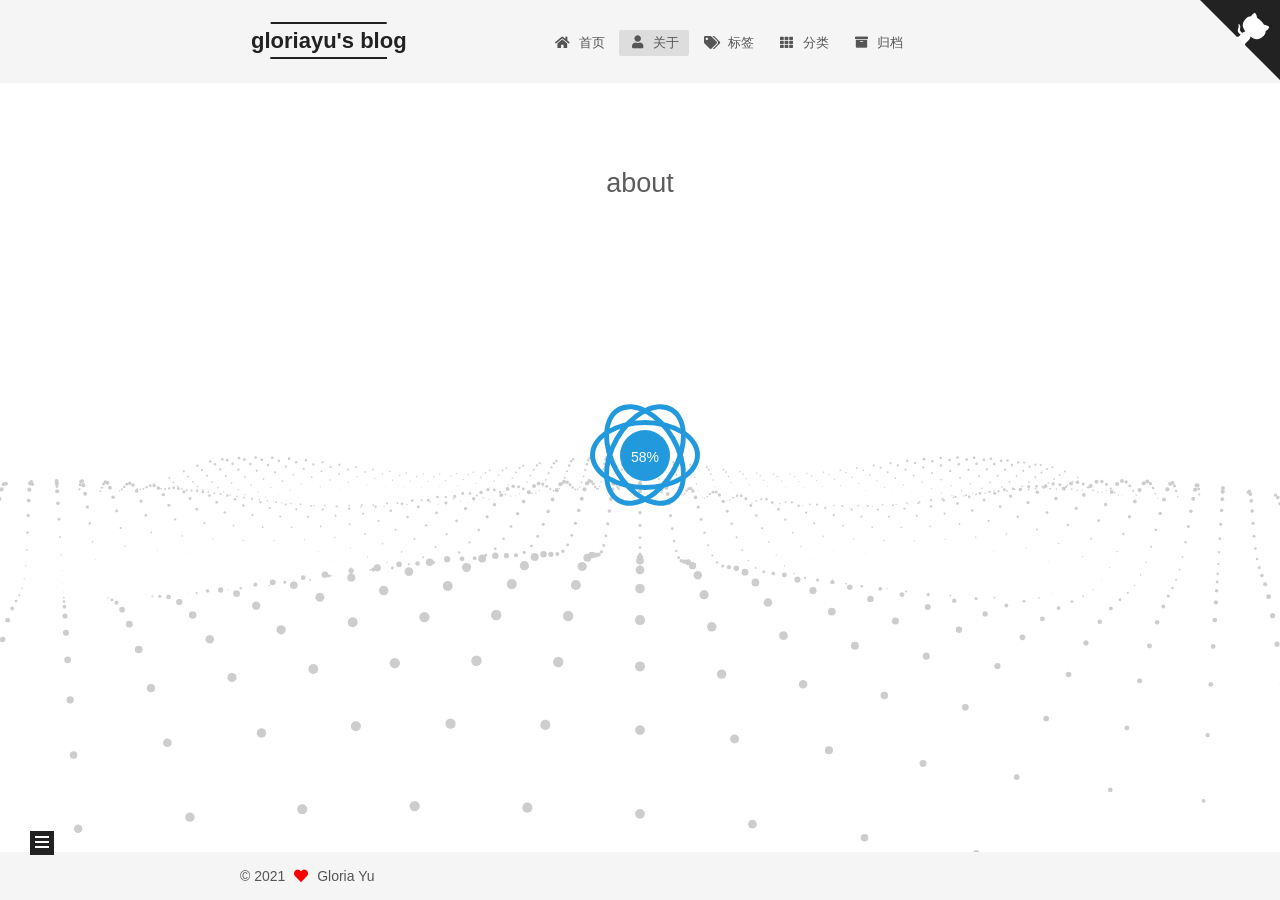
==== commit e32425b4: "Site updated: 2021-02-25 17:40:23" ====
--- a/about/index.html
+++ b/about/index.html
@@ -12,6 +12,8 @@
 
 
 <link rel="stylesheet" href="/lib/font-awesome/css/all.min.css">
+  <link rel="stylesheet" href="/lib/pace/pace-theme-center-atom.min.css">
+  <script src="/lib/pace/pace.min.js"></script>
 
 <script id="hexo-configurations">
     var NexT = window.NexT || {};
@@ -151,6 +153,8 @@
     <i class="fa fa-arrow-up"></i>
     <span>0%</span>
   </div>
+
+  <a href="https://github.com/gloriayu47" class="github-corner" title="Follow me on GitHub" aria-label="Follow me on GitHub" rel="noopener" target="_blank"><svg width="80" height="80" viewBox="0 0 250 250" aria-hidden="true"><path d="M0,0 L115,115 L130,115 L142,142 L250,250 L250,0 Z"></path><path d="M128.3,109.0 C113.8,99.7 119.0,89.6 119.0,89.6 C122.0,82.7 120.5,78.6 120.5,78.6 C119.2,72.0 123.4,76.3 123.4,76.3 C127.3,80.9 125.5,87.3 125.5,87.3 C122.9,97.6 130.6,101.9 134.4,103.2" fill="currentColor" style="transform-origin: 130px 106px;" class="octo-arm"></path><path d="M115.0,115.0 C114.9,115.1 118.7,116.5 119.8,115.4 L133.7,101.6 C136.9,99.2 139.9,98.4 142.2,98.6 C133.8,88.0 127.5,74.4 143.8,58.0 C148.5,53.4 154.0,51.2 159.7,51.0 C160.3,49.4 163.2,43.6 171.4,40.1 C171.4,40.1 176.1,42.5 178.8,56.2 C183.1,58.6 187.2,61.8 190.9,65.4 C194.5,69.0 197.7,73.2 200.1,77.6 C213.8,80.2 216.3,84.9 216.3,84.9 C212.7,93.1 206.9,96.0 205.4,96.6 C205.1,102.4 203.0,107.8 198.3,112.5 C181.9,128.9 168.3,122.5 157.7,114.1 C157.9,116.9 156.7,120.9 152.7,124.9 L141.0,136.5 C139.8,137.7 141.6,141.9 141.8,141.8 Z" fill="currentColor" class="octo-body"></path></svg></a>
 
 
     <main class="main">
@@ -301,8 +305,6 @@
   </span>
   <span class="author" itemprop="copyrightHolder">Gloria Yu</span>
 </div>
-  <div class="powered-by">由 <a href="https://hexo.io/" class="theme-link" rel="noopener" target="_blank">Hexo</a> & <a href="https://mist.theme-next.org/" class="theme-link" rel="noopener" target="_blank">NexT.Mist</a> 强力驱动
-  </div>
 
         
 
@@ -333,6 +335,8 @@
 <script src="/js/next-boot.js"></script>
 
 
+  <script defer src="/lib/three/three.min.js"></script>
+    <script defer src="/lib/three/three-waves.min.js"></script>
 
 
   
--- a/css/main.css
+++ b/css/main.css
@@ -1,22 +1,22 @@
 :root {
-  --body-bg-color: #f5f7f9;
-  --content-bg-color: #fff;
+  --body-bg-color: #fff;
+  --content-bg-color: #f5f5f5;
   --card-bg-color: #f5f5f5;
   --text-color: #555;
   --blockquote-color: #666;
   --link-color: #555;
   --link-hover-color: #222;
-  --brand-color: #fff;
-  --brand-hover-color: #fff;
+  --brand-color: #222;
+  --brand-hover-color: #222;
   --table-row-odd-bg-color: #f9f9f9;
   --table-row-hover-bg-color: #f5f5f5;
-  --menu-item-bg-color: #f5f5f5;
-  --btn-default-bg: #fff;
-  --btn-default-color: #555;
-  --btn-default-border-color: #555;
-  --btn-default-hover-bg: #222;
-  --btn-default-hover-color: #fff;
-  --btn-default-hover-border-color: #222;
+  --menu-item-bg-color: #ddd;
+  --btn-default-bg: transparent;
+  --btn-default-color: var(--link-color);
+  --btn-default-border-color: var(--link-color);
+  --btn-default-hover-bg: transparent;
+  --btn-default-hover-color: var(--link-hover-color);
+  --btn-default-hover-border-color: var(--link-hover-color);
 }
 html {
   line-height: 1.15; /* 1 */
@@ -221,7 +221,7 @@
 }
 a,
 span.exturl {
-  border-bottom: 1px solid #999;
+  border-bottom: 1px solid #ccc;
   color: var(--link-color);
   outline: 0;
   text-decoration: none;
@@ -314,7 +314,7 @@
 .btn {
   background: var(--btn-default-bg);
   border: 2px solid var(--btn-default-border-color);
-  border-radius: 2px;
+  border-radius: 0;
   color: var(--btn-default-color);
   display: inline-block;
   font-size: 0.875em;
@@ -384,8 +384,8 @@
 }
 .highlight,
 pre {
-  background: #f7f7f7;
-  color: #4d4d4c;
+  background: #1d1f21;
+  color: #c5c8c6;
   line-height: 1.6;
   margin: 0 auto 20px;
 }
@@ -402,7 +402,7 @@
   word-wrap: break-word;
 }
 .highlight *::selection {
-  background: #d6d6d6;
+  background: #373b41;
 }
 .highlight pre {
   border: 0;
@@ -419,8 +419,8 @@
   padding: 0;
 }
 .highlight figcaption {
-  background: #eff2f3;
-  color: #4d4d4c;
+  background: #000;
+  color: #c5c8c6;
   display: flex;
   font-size: 0.875em;
   justify-content: space-between;
@@ -428,10 +428,10 @@
   padding: 0.5em;
 }
 .highlight figcaption a {
-  color: #4d4d4c;
+  color: #c5c8c6;
 }
 .highlight figcaption a:hover {
-  border-bottom-color: #4d4d4c;
+  border-bottom-color: #c5c8c6;
 }
 .highlight .gutter {
   -moz-user-select: none;
@@ -440,14 +440,14 @@
   user-select: none;
 }
 .highlight .gutter pre {
-  background: #eff2f3;
-  color: #869194;
+  background: #000;
+  color: #888f96;
   padding-left: 10px;
   padding-right: 10px;
   text-align: right;
 }
 .highlight .code pre {
-  background: #f7f7f7;
+  background: #1d1f21;
   padding-left: 10px;
   width: 100%;
 }
@@ -463,26 +463,26 @@
 }
 pre code {
   background: none;
-  color: #4d4d4c;
+  color: #c5c8c6;
   font-size: 0.875em;
   padding: 0;
   text-shadow: none;
 }
 pre .deletion {
-  background: #fdd;
+  background: #800000;
 }
 pre .addition {
-  background: #dfd;
+  background: #008000;
 }
 pre .meta {
-  color: #eab700;
+  color: #f0c674;
   -moz-user-select: none;
   -ms-user-select: none;
   -webkit-user-select: none;
   user-select: none;
 }
 pre .comment {
-  color: #8e908c;
+  color: #969896;
 }
 pre .variable,
 pre .attribute,
@@ -497,7 +497,7 @@
 pre .css .id,
 pre .css .class,
 pre .css .pseudo {
-  color: #c82829;
+  color: #c66;
 }
 pre .number,
 pre .preprocessor,
@@ -507,7 +507,7 @@
 pre .params,
 pre .constant,
 pre .command {
-  color: #f5871f;
+  color: #de935f;
 }
 pre .ruby .class .title,
 pre .css .rules .attribute,
@@ -520,11 +520,11 @@
 pre .xml .cdata,
 pre .special,
 pre .formula {
-  color: #718c00;
+  color: #b5bd68;
 }
 pre .title,
 pre .css .hexcolor {
-  color: #3e999f;
+  color: #8abeb7;
 }
 pre .function,
 pre .python .decorator,
@@ -534,11 +534,11 @@
 pre .perl .sub,
 pre .javascript .title,
 pre .coffeescript .title {
-  color: #4271ae;
+  color: #81a2be;
 }
 pre .keyword,
 pre .javascript .function {
-  color: #8959a8;
+  color: #b294bb;
 }
 .blockquote-center {
   border-left: none;
@@ -921,16 +921,16 @@
 }
 .main-inner {
   margin: 0 auto;
-  width: calc(100% - 20px);
+  width: 700px;
 }
 @media (min-width: 1200px) {
   .main-inner {
-    width: 1160px;
+    width: 800px;
   }
 }
 @media (min-width: 1600px) {
   .main-inner {
-    width: 73%;
+    width: 900px;
   }
 }
 @media (max-width: 767px) {
@@ -943,16 +943,16 @@
 }
 .header-inner {
   margin: 0 auto;
-  width: calc(100% - 20px);
+  width: 700px;
 }
 @media (min-width: 1200px) {
   .header-inner {
-    width: 1160px;
+    width: 800px;
   }
 }
 @media (min-width: 1600px) {
   .header-inner {
-    width: 73%;
+    width: 900px;
   }
 }
 .site-brand-container {
@@ -966,7 +966,7 @@
 }
 .site-meta {
   flex-grow: 1;
-  text-align: center;
+  text-align: left;
 }
 @media (max-width: 767px) {
   .site-meta {
@@ -991,7 +991,7 @@
   margin: 0;
 }
 .site-subtitle {
-  color: #ddd;
+  color: #999;
   font-size: 0.8125em;
   margin: 10px 0;
 }
@@ -1104,6 +1104,75 @@
 .use-motion .menu-item {
   opacity: 0;
 }
+.github-corner :hover .octo-arm {
+  animation: octocat-wave 560ms ease-in-out;
+}
+.github-corner svg {
+  border: 0;
+  color: #fff;
+  fill: #222;
+  position: absolute;
+  right: 0;
+  top: 0;
+  z-index: 1000;
+}
+@media (max-width: 991px) {
+  .github-corner .github-corner:hover .octo-arm {
+    animation: none;
+  }
+  .github-corner .github-corner .octo-arm {
+    animation: octocat-wave 560ms ease-in-out;
+  }
+}
+@media (max-width: 767px) {
+  .github-corner svg {
+    top: inherit;
+  }
+}
+@-moz-keyframes octocat-wave {
+  0%, 100% {
+    transform: rotate(0);
+  }
+  20%, 60% {
+    transform: rotate(-25deg);
+  }
+  40%, 80% {
+    transform: rotate(10deg);
+  }
+}
+@-webkit-keyframes octocat-wave {
+  0%, 100% {
+    transform: rotate(0);
+  }
+  20%, 60% {
+    transform: rotate(-25deg);
+  }
+  40%, 80% {
+    transform: rotate(10deg);
+  }
+}
+@-o-keyframes octocat-wave {
+  0%, 100% {
+    transform: rotate(0);
+  }
+  20%, 60% {
+    transform: rotate(-25deg);
+  }
+  40%, 80% {
+    transform: rotate(10deg);
+  }
+}
+@keyframes octocat-wave {
+  0%, 100% {
+    transform: rotate(0);
+  }
+  20%, 60% {
+    transform: rotate(-25deg);
+  }
+  40%, 80% {
+    transform: rotate(10deg);
+  }
+}
 .sidebar {
   background: #222;
   bottom: 0;
@@ -1136,22 +1205,29 @@
   display: inline-block;
 }
 .site-author-image {
-  border: 1px solid #eee;
+  border: 2px solid #333;
   display: block;
   margin: 0 auto;
-  max-width: 120px;
+  max-width: 96px;
   padding: 2px;
+  border-radius: 50%;
+}
+.site-author-image {
+  transition: transform 1s ease-out;
+}
+.site-author-image:hover {
+  transform: rotateZ(360deg);
 }
 .site-author-name {
-  color: var(--text-color);
-  font-weight: 600;
-  margin: 0;
+  color: #f5f5f5;
+  font-weight: normal;
+  margin: 5px 0 0;
   text-align: center;
 }
 .site-description {
   color: #999;
-  font-size: 0.8125em;
-  margin-top: 0;
+  font-size: 1em;
+  margin-top: 5px;
   text-align: center;
 }
 .links-of-author {
@@ -1168,7 +1244,7 @@
 }
 .links-of-author a::before,
 .links-of-author span.exturl::before {
-  background: #7dff41;
+  background: #f9f;
   border-radius: 50%;
   content: ' ';
   display: inline-block;
@@ -1246,7 +1322,7 @@
 }
 .sidebar-nav li {
   border-bottom: 1px solid transparent;
-  color: var(--text-color);
+  color: #666;
   cursor: pointer;
   display: inline-block;
   font-size: 0.875em;
@@ -1255,14 +1331,14 @@
   margin-left: 10px;
 }
 .sidebar-nav li:hover {
-  color: #fc6423;
+  color: #f5f5f5;
 }
 .sidebar-nav .sidebar-nav-active {
-  border-bottom-color: #fc6423;
-  color: #fc6423;
+  border-bottom-color: #87daff;
+  color: #87daff;
 }
 .sidebar-nav .sidebar-nav-active:hover {
-  color: #fc6423;
+  color: #87daff;
 }
 .sidebar-panel {
   display: none;
@@ -1291,7 +1367,7 @@
   }
 }
 .sidebar-toggle:hover .toggle-line {
-  background: #fc6423;
+  background: #87daff;
 }
 .post-toc {
   font-size: 0.875em;
@@ -1330,14 +1406,14 @@
   display: block;
 }
 .post-toc .nav .active > a {
-  border-bottom-color: #fc6423;
-  color: #fc6423;
+  border-bottom-color: #87daff;
+  color: #87daff;
 }
 .post-toc .nav .active-current > a {
-  color: #fc6423;
+  color: #87daff;
 }
 .post-toc .nav .active-current > a:hover {
-  color: #fc6423;
+  color: #87daff;
 }
 .site-state {
   display: flex;
@@ -1352,20 +1428,20 @@
   padding: 0 15px;
 }
 .site-state-item:not(:first-child) {
-  border-left: 1px solid #eee;
+  border-left: 1px solid #333;
 }
 .site-state-item a {
   border-bottom: none;
 }
 .site-state-item-count {
   display: block;
-  font-size: 1em;
+  font-size: 1.25em;
   font-weight: 600;
   text-align: center;
 }
 .site-state-item-name {
-  color: #999;
-  font-size: 0.8125em;
+  color: inherit;
+  font-size: 0.875em;
 }
 .footer {
   color: #999;
@@ -1382,16 +1458,16 @@
   box-sizing: border-box;
   margin: 0 auto;
   text-align: center;
-  width: calc(100% - 20px);
+  width: 700px;
 }
 @media (min-width: 1200px) {
   .footer-inner {
-    width: 1160px;
+    width: 800px;
   }
 }
 @media (min-width: 1600px) {
   .footer-inner {
-    width: 73%;
+    width: 900px;
   }
 }
 .languages {
@@ -1489,7 +1565,7 @@
   color: #fff;
   cursor: pointer;
   left: 30px;
-  opacity: 0.6;
+  opacity: 1;
   padding: 0 6px;
   position: fixed;
   transition-property: bottom;
@@ -1500,10 +1576,10 @@
   display: none;
 }
 .back-to-top:hover {
-  color: #fc6423;
+  color: #87daff;
 }
 .back-to-top.back-to-top-on {
-  bottom: 30px;
+  bottom: 19px;
 }
 @media (max-width: 991px) {
   .back-to-top {
@@ -2179,301 +2255,244 @@
 .tag-cloud a:hover {
   color: var(--link-hover-color) !important;
 }
-.header {
-  margin: 0 auto;
-  position: relative;
-  width: calc(100% - 20px);
-}
-@media (min-width: 1200px) {
-  .header {
-    width: 1160px;
-  }
-}
-@media (min-width: 1600px) {
-  .header {
-    width: 73%;
-  }
-}
-@media (max-width: 991px) {
-  .header {
-    width: auto;
-  }
-}
-.header-inner {
-  background: var(--content-bg-color);
-  border-radius: initial;
-  box-shadow: initial;
-  overflow: hidden;
-  padding: 0;
-  position: absolute;
-  top: 0;
-  width: 240px;
-}
-@media (min-width: 1200px) {
-  .header-inner {
-    width: 240px;
-  }
-}
-@media (max-width: 991px) {
-  .header-inner {
-    border-radius: initial;
-    position: relative;
-    width: auto;
-  }
+hr {
+  height: 2px;
+  margin: 20px 0;
+}
+.btn {
+  padding: 0 10px;
+}
+.headband {
+  display: none;
 }
 .main-inner {
-  align-items: flex-start;
-  display: flex;
-  justify-content: space-between;
-  flex-direction: row-reverse;
-}
-@media (max-width: 991px) {
+  padding-bottom: 80px;
+}
+@media (max-width: 767px) {
   .main-inner {
     width: auto;
   }
 }
-.content-wrap {
+.content {
+  padding-top: 80px;
+}
+@media (max-width: 767px) {
+  .content {
+    padding-top: 60px;
+  }
+}
+.pagination {
+  margin: 120px 0 0;
+  text-align: left;
+}
+@media (max-width: 767px) {
+  .pagination {
+    margin: 80px 10px 0;
+    text-align: center;
+  }
+}
+.footer {
   background: var(--content-bg-color);
-  border-radius: initial;
-  box-shadow: initial;
-  box-sizing: border-box;
-  padding: 40px;
-  width: calc(100% - 252px);
-}
-@media (max-width: 991px) {
-  .content-wrap {
-    border-radius: initial;
-    padding: 20px;
-    width: 100%;
-  }
+  color: var(--text-color);
+  padding: 10px 0;
 }
 .footer-inner {
-  padding-left: 260px;
-}
-.back-to-top {
-  left: auto;
-  right: 30px;
-}
-@media (max-width: 991px) {
-  .back-to-top {
-    right: 20px;
-  }
-}
-@media (max-width: 991px) {
+  text-align: left;
+}
+@media (max-width: 767px) {
   .footer-inner {
-    padding-left: 0;
-    padding-right: 0;
+    text-align: center;
     width: auto;
   }
 }
-.site-brand-container {
-  background: #222;
-}
-@media (max-width: 991px) {
-  .site-brand-container {
-    box-shadow: 0 0 16px rgba(0,0,0,0.5);
+.header {
+  background: var(--content-bg-color);
+}
+.header-inner {
+  align-items: center;
+  display: flex;
+  padding: 20px 0;
+}
+@media (max-width: 767px) {
+  .header-inner {
+    display: block;
+    padding: 10px 0;
+    width: auto;
   }
 }
 .site-meta {
-  padding: 20px 0;
-}
-.brand {
-  padding: 0;
+  line-height: normal;
+}
+.site-meta .brand {
+  padding: 2px 1px;
+}
+@media (max-width: 767px) {
+  .site-meta .brand {
+    display: block;
+  }
+}
+.site-meta .site-title {
+  font-weight: bolder;
+}
+.logo-line-before,
+.logo-line-after {
+  display: block;
+  margin: 0 auto;
+  overflow: hidden;
+  width: 75%;
+}
+@media (max-width: 767px) {
+  .logo-line-before,
+  .logo-line-after {
+    display: none;
+  }
+}
+.logo-line-before i,
+.logo-line-after i {
+  background: var(--brand-color);
+  display: block;
+  height: 2px;
+  position: relative;
+}
+.use-motion .logo-line-before i {
+  left: -100%;
+}
+.use-motion .logo-line-after i {
+  right: -100%;
 }
 .site-subtitle {
-  margin: 10px 10px 0;
-}
-.custom-logo-image {
-  margin-top: 20px;
-}
-@media (max-width: 991px) {
-  .custom-logo-image {
-    display: none;
-  }
-}
-@media (min-width: 768px) and (max-width: 991px) {
-  .site-nav-toggle,
-  .site-nav-right {
-    display: flex;
-    flex-direction: column;
-    justify-content: center;
-  }
-}
-.site-nav-toggle .toggle,
-.site-nav-right .toggle {
-  color: #fff;
-}
-.site-nav-toggle .toggle .toggle-line,
-.site-nav-right .toggle .toggle-line {
-  background: #fff;
-}
-@media (min-width: 768px) and (max-width: 991px) {
+  display: none;
+}
+.site-nav {
+  flex-grow: 1;
+}
+@media (max-width: 767px) {
   .site-nav {
-    display: none;
-  }
+    padding: 10px 10px 0;
+  }
+}
+.menu {
+  margin: 0;
 }
 .menu .menu-item {
-  display: block;
   margin: 0;
+}
+@media (max-width: 767px) {
+  .menu .menu-item {
+    margin-top: 5px;
+  }
 }
 .menu .menu-item a,
 .menu .menu-item span.exturl {
-  padding: 5px 20px;
-  position: relative;
+  border-radius: 2px;
+  padding: 0 10px;
+  transition-property: background;
+}
+@media (max-width: 767px) {
+  .menu .menu-item a,
+  .menu .menu-item span.exturl {
+    text-align: left;
+  }
+}
+.menu .menu-item .badge {
+  background: #fff;
+  border-radius: 10px;
+  color: #555;
+  padding: 1px 4px;
+  text-shadow: 1px 1px 0 rgba(0,0,0,0.1);
+}
+.posts-expand.index .post-title,
+.posts-expand.index .post-meta {
   text-align: left;
-  transition-property: background-color;
-}
-@media (max-width: 991px) {
-  .menu .menu-item.menu-item-search {
-    display: none;
-  }
-}
-.menu .menu-item .badge {
+}
+@media (max-width: 767px) {
+  .posts-expand.index .post-title,
+  .posts-expand.index .post-meta {
+    text-align: center;
+  }
+}
+.posts-expand.index .post-meta {
+  margin: 5px 0 20px 0;
+}
+.posts-expand .post-eof {
+  display: none;
+}
+.posts-expand .post-block:not(:first-child) {
+  margin-top: 120px;
+}
+.posts-expand .post-title,
+.posts-expand .post-meta {
+  text-align: center;
+}
+.posts-expand .post-body img {
+  margin-left: 0;
+}
+.posts-expand .post-tags {
+  text-align: left;
+}
+.posts-expand .post-tags a {
+  background: #f5f5f5;
+  border-bottom: none;
+  padding: 1px 5px;
+}
+.posts-expand .post-tags a:hover {
   background: #ccc;
-  border-radius: 10px;
-  color: #fff;
-  float: right;
-  padding: 2px 5px;
-  text-shadow: 1px 1px 0 rgba(0,0,0,0.1);
-  vertical-align: middle;
-}
-.main-menu .menu-item-active a::after {
-  background: #bbb;
-  border-radius: 50%;
-  content: ' ';
-  height: 6px;
-  margin-top: -3px;
-  position: absolute;
-  right: 15px;
-  top: 50%;
-  width: 6px;
-}
-.sub-menu {
-  background: var(--content-bg-color);
-  border-bottom: 1px solid #ddd;
-  margin: 0;
-  padding: 6px 0;
-}
-.sub-menu .menu-item {
-  display: inline-block;
-}
-.sub-menu .menu-item a,
-.sub-menu .menu-item span.exturl {
-  background: transparent;
-  margin: 5px 10px;
-  padding: initial;
-}
-.sub-menu .menu-item a:hover,
-.sub-menu .menu-item span.exturl:hover {
-  background: transparent;
-  color: #fc6423;
-}
-.sub-menu .menu-item-active a {
-  border-bottom-color: #fc6423;
-  color: #fc6423;
-}
-.sub-menu .menu-item-active a:hover {
-  border-bottom-color: #fc6423;
-}
-.sidebar {
-  background: var(--body-bg-color);
-  box-shadow: none;
-  margin-top: 100%;
-  position: static;
-  width: 240px;
-}
-@media (max-width: 991px) {
-  .sidebar {
-    display: none;
-  }
-}
-.sidebar-toggle {
-  display: none;
-}
-.sidebar-inner {
-  background: var(--content-bg-color);
-  border-radius: initial;
-  box-shadow: initial;
-  box-sizing: border-box;
-  color: var(--text-color);
-  width: 240px;
-  opacity: 0;
-}
-.sidebar-inner.affix {
-  position: fixed;
-  top: 12px;
-}
-.sidebar-inner.affix-bottom {
-  position: absolute;
-}
-.site-state-item {
-  padding: 0 10px;
-}
-.sidebar-button {
-  border-bottom: 1px dotted #ccc;
-  border-top: 1px dotted #ccc;
-  margin-top: 10px;
-  text-align: center;
-}
-.sidebar-button a {
-  border: 0;
-  color: #fc6423;
-  display: block;
-}
-.sidebar-button a:hover {
+}
+.posts-expand .post-nav {
+  margin-top: 40px;
+}
+.post-button {
+  margin-top: 20px;
+  text-align: left;
+}
+.post-button .btn {
   background: none;
   border: 0;
-  color: #e34603;
-}
-.sidebar-button a:hover .fa,
-.sidebar-button a:hover .fab,
-.sidebar-button a:hover .far,
-.sidebar-button a:hover .fas {
-  color: #e34603;
-}
-.links-of-author {
-  display: flex;
-  flex-wrap: wrap;
-  margin-top: 10px;
-  justify-content: center;
-}
-.links-of-author-item {
-  margin: 5px 0 0;
-  width: 50%;
-}
-.links-of-author-item a,
-.links-of-author-item span.exturl {
+  border-bottom: 2px solid var(--btn-default-border-color);
+  padding: 0;
+  transition-property: border;
+}
+.post-button .btn:hover {
+  border-bottom-color: var(--btn-default-hover-border-color);
+}
+.sidebar {
+  left: -320px;
+}
+.sidebar.sidebar-active {
+  left: 0;
+}
+.sidebar {
+  width: 320px;
+  z-index: 1200;
+  transition-delay: 0s;
+  transition-duration: 0.2s;
+  transition-timing-function: ease-out;
+}
+.sidebar a,
+.sidebar span.exturl {
+  border-bottom-color: #555;
+  color: #999;
+}
+.sidebar a:hover,
+.sidebar span.exturl:hover {
+  border-bottom-color: #eee;
+  color: #eee;
+}
+.links-of-blogroll-item {
+  padding: 2px 10px;
+}
+.links-of-blogroll-item a,
+.links-of-blogroll-item span.exturl {
   box-sizing: border-box;
   display: inline-block;
-  margin-bottom: 0;
-  margin-right: 0;
-  max-width: 216px;
+  max-width: 280px;
   overflow: hidden;
-  padding: 0 5px;
   text-overflow: ellipsis;
   white-space: nowrap;
 }
-.links-of-author-item a,
-.links-of-author-item span.exturl {
-  border-bottom: none;
-  display: block;
-  text-decoration: none;
-}
-.links-of-author-item a::before,
-.links-of-author-item span.exturl::before {
-  display: none;
-}
-.links-of-author-item a:hover,
-.links-of-author-item span.exturl:hover {
-  background: var(--body-bg-color);
-  border-radius: 4px;
-}
-.links-of-author-item .fa,
-.links-of-author-item .fab,
-.links-of-author-item .far,
-.links-of-author-item .fas {
-  margin-right: 2px;
-}
-.links-of-blogroll-item {
-  padding: 0;
-}
+.sub-menu {
+  margin: 10px 0;
+}
+.sub-menu .menu-item {
+  display: inline-block;
+}
